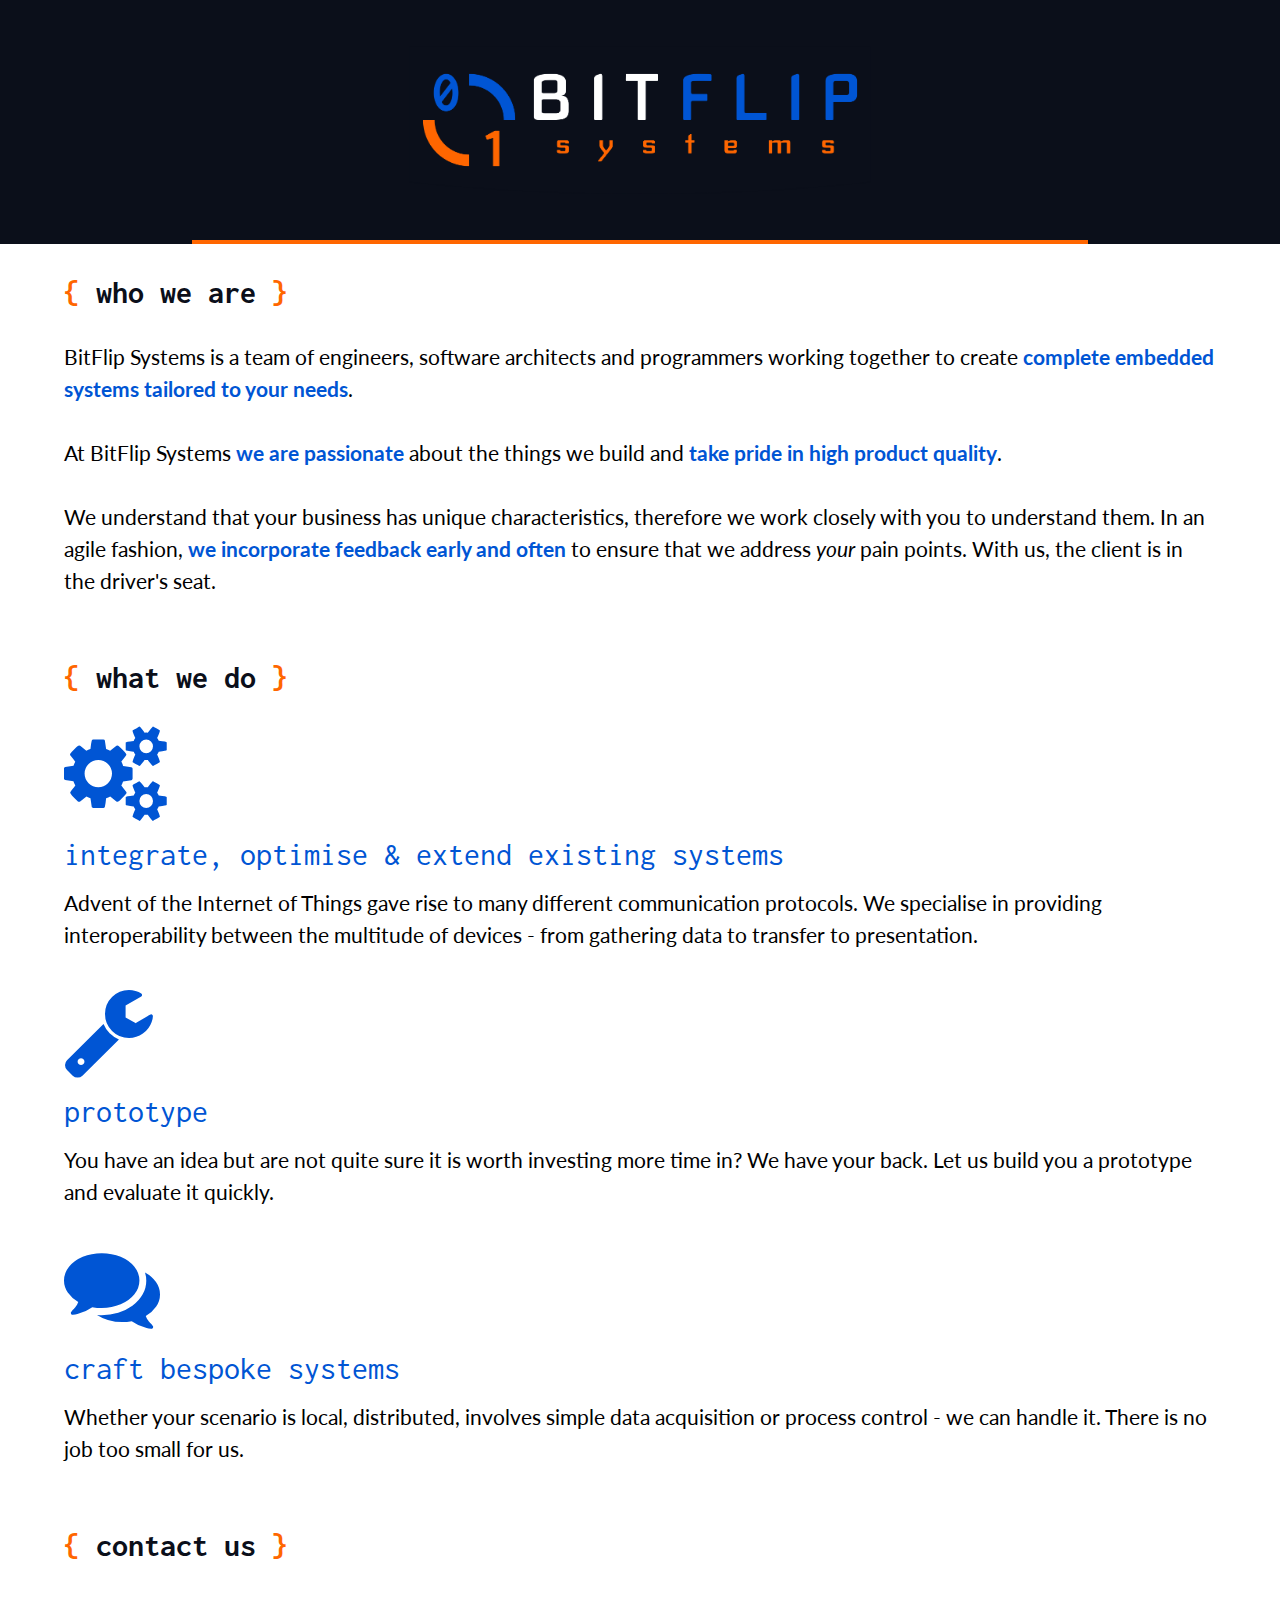
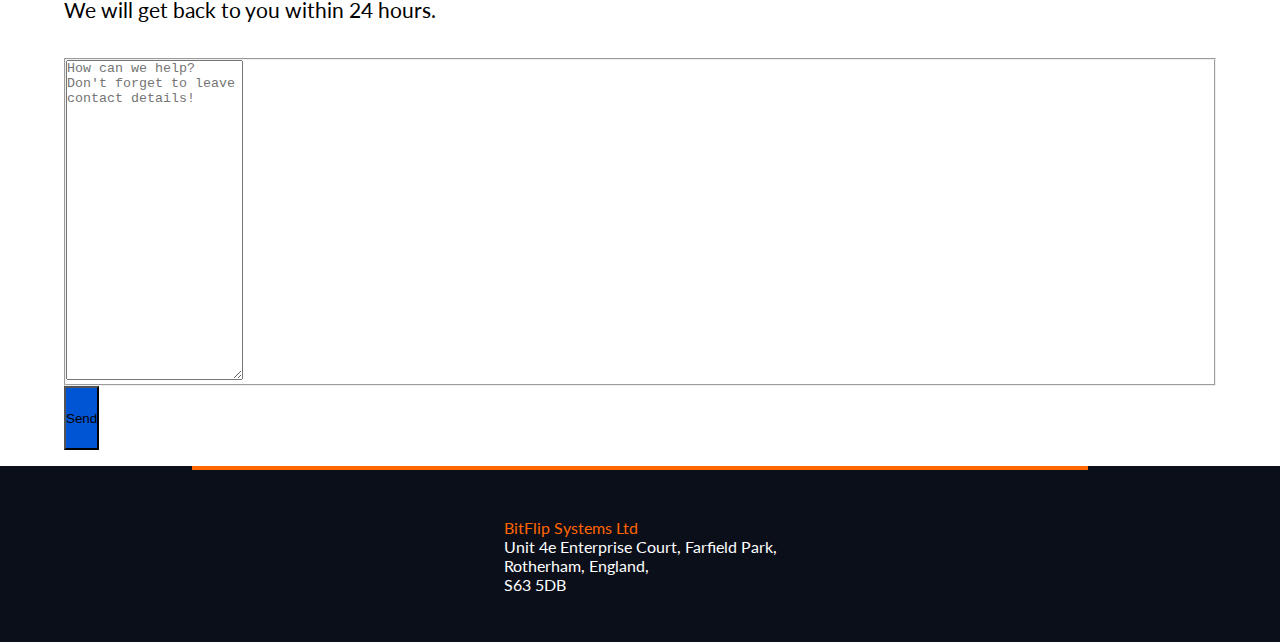
==== index.html @ fef685cf "v0.1" ====
<!DOCTYPE html>
<html lang="en">
<head>
	<meta name="generator" content="Hugo 0.16" />

	
	<meta charset="utf-8">
	<title>BitFlip Systems Ltd | embedded systems & prototypes</title>
	<meta name="description" content="BitFlip Systems Ltd Homepage">
	<meta name="author" content="BitFlip Systems Ltd">
	<meta name="viewport" content="width=device-width, initial-scale=1">

	<link href="https://fonts.googleapis.com/css?family=Inconsolata|Lato" rel="stylesheet">

	<link rel="stylesheet" href="http://yui.yahooapis.com/pure/0.6.0/pure-min.css" />
	
	
	<link rel="stylesheet" href="http://yui.yahooapis.com/pure/0.6.0/grids-responsive-min.css">
	
	<link rel="stylesheet" href="css/app.css">

	<link rel="icon" type="image/png" href="images/favicon.png">

	<link href="http://maxcdn.bootstrapcdn.com/font-awesome/4.1.0/css/font-awesome.min.css" rel="stylesheet">

</head>
<body>
	<div class="pure-g">
		<div class="pure-u-1 header">
			<img class="pure-img" src='images/logo-blackbg.png'>
			</img>
			<div class="halfborder"></div>
		</div>
	</div>
	<div class="pure-g">
		<div class="pure-u-1 pure-u-lg-1-3 column">
			<h1>who we are</h1>

			<p>BitFlip Systems is a team of engineers, software
			architects and programmers working together to create
			<strong>complete embedded systems tailored to your
			needs</strong>.</p>

			<p>At BitFlip Systems <strong>we are passionate</strong>
			about the things we build and <strong>take pride in
			high product quality</strong>.</p>

			<p>We understand that your business has unique
			characteristics, therefore we work closely with you to
			understand them. In an agile fashion, <strong>we
			incorporate feedback early and often</strong> to ensure
			that we address <i>your</i> pain points. With us, the
			client is in the driver's seat.</p>
		</div>
		<div class="pure-u-1 pure-u-lg-1-3 column">
			<h1>what we do</h1>
			<div class="wedo">
				<div class="wedo-header">
					<i class="fa fa-cogs"></i>
					<span class="category">
						integrate, optimise & extend existing
						systems
					</span>
				</div>
				<p>Advent of the Internet of Things gave rise
				to many different communication protocols. We
				specialise in providing interoperability
				between the multitude of devices - from
				gathering data to transfer to presentation.</p>
			</div>
			<div class="wedo">
				<div class="wedo-header">
					<i class="fa fa-wrench"></i>
					<span class="category">
						prototype
					</span>
				</div>
				<p>You have an idea but are not quite sure it
				is worth investing more time in? We have your
				back. Let us build you a prototype and evaluate
				it quickly.</p>
			</div>
			<div class="wedo">
				<div class="wedo-header">
					<i class="fa fa-comments"></i>
					<span class="category">
						craft bespoke systems
					</span>
				</div>
				<p>Whether your scenario is local, distributed,
				involves simple data acquisition or process
				control - we can handle it. There is no job too
				small for us.</p>
			</div>
		</div>
		<div class="pure-u-1 pure-u-lg-1-3 column">
			<h1>contact us</h1>
			<p>
			We will get back to you within 24 hours.
			</p>
			<form class="pure-form" action="https://briskforms.com/go/96d8591184a90cf10eed2f0af8a7db60" method="post">
				<fieldset class="pure-group">
					<textarea class="pure-input-1" placeholder="How can we help? Don't forget to leave contact details!" id="commentField"></textarea>
				</fieldset>
				<input class="pure-input-1 pure-button pure-button-primary" value="Send" type="submit">
			</form>
		</div>
	</div>
	<footer>
		<div class="pure-g">
			<div class="pure-u-1 halfborder"></div>
		</div>
		<div class="pure-g">
			<div class="pure-u-1">
				<div class="footer-contents">
					<span class="company-name">
						BitFlip Systems Ltd
					</span><br/>
					Unit 4e Enterprise Court, Farfield Park,<br/>
					Rotherham, England,<br/>
					S63 5DB
				</div>
			</div>
		</div>
	</footer>
</body>
</html>
---- css/app.css ----
*, *::after, *::before {
	-webkit-box-sizing: border-box;
	-moz-box-sizing: border-box;
	box-sizing: border-box;
	margin: 0;
	padding: 0;
}

body {
	background-color: #0b0f1a;
}

a {
	font-family: "Lato", sans-serif;
	color: #0055d4;
	font-size: 1.3rem;
}

.pure-g {
	overflow: hidden;
}

.column {
	padding-top: 2rem;
	padding-right: 5%;
	padding-left: 5%;
	background-color: #fff;
	padding-bottom: 10000rem;
	margin-bottom: -10000rem;
}

.column > h1 {
	color: #0b0f1a;
	font-family: "Inconsolata";
	margin-bottom: 2rem;
	min-width: 15rem;
}

.column > h1::after {
	color: #ff6600;
	content: ' }';
}

.column > h1::before {
	color: #ff6600;
	content: '{ ';
}

.column p {
	line-height: 2rem;
	font-family: "Lato", sans-serif;
	font-size: 1.3rem;
	margin-bottom: 2rem;
}

.column strong {
	color: #0055d4;
}

.wedo {
	display: block;
	margin-bottom: 2rem;
}

.wedo-header {
	margin-bottom: 1rem;
}

.wedo .fa {
	color: #0055d4;
	font-size: 6rem;
	display: block;
	height: 100%;
	margin-bottom: 1rem;
}

.wedo .category {
	color: #0055d4;
	height: 100%;
	display: block;
	font-size: 2rem;
	font-family: "Inconsolata", monospace;
}

.header {
	width: 100%;
	background-color: #0b0f1a;
	font-size: 0;
	text-align: center;
	min-height: 15rem;
}

.header::before {
	content: ' ';
	display: inline-block;
	vertical-align: middle;
	height: 100%;
	min-height: 15rem;
}

.header img {
	vertical-align: middle;
	width: auto;
	height: auto;
	display: inline-block;
	margin: auto;
	max-height: 15rem;
}

.halfborder {
	display: block;
	width: 70%;
	margin-left: 15%;
	border-bottom: 0.3rem solid #ff6600;
}

form {
	margin-bottom: 1rem;
}

.pure-form textarea {
	height: 20rem;
}

.pure-button {
	background-color: #0055d4;
	height: 4rem;
}

footer {
	text-align: center;
	color: #fff;
	background-color: #0b0f1a;
}

.footer-contents {
	text-align: left;
	font-family: "Lato", sans-serif;
	display: inline-block;
	padding: 3rem 1rem;
}

footer span.company-name {
	color: #f60;
}
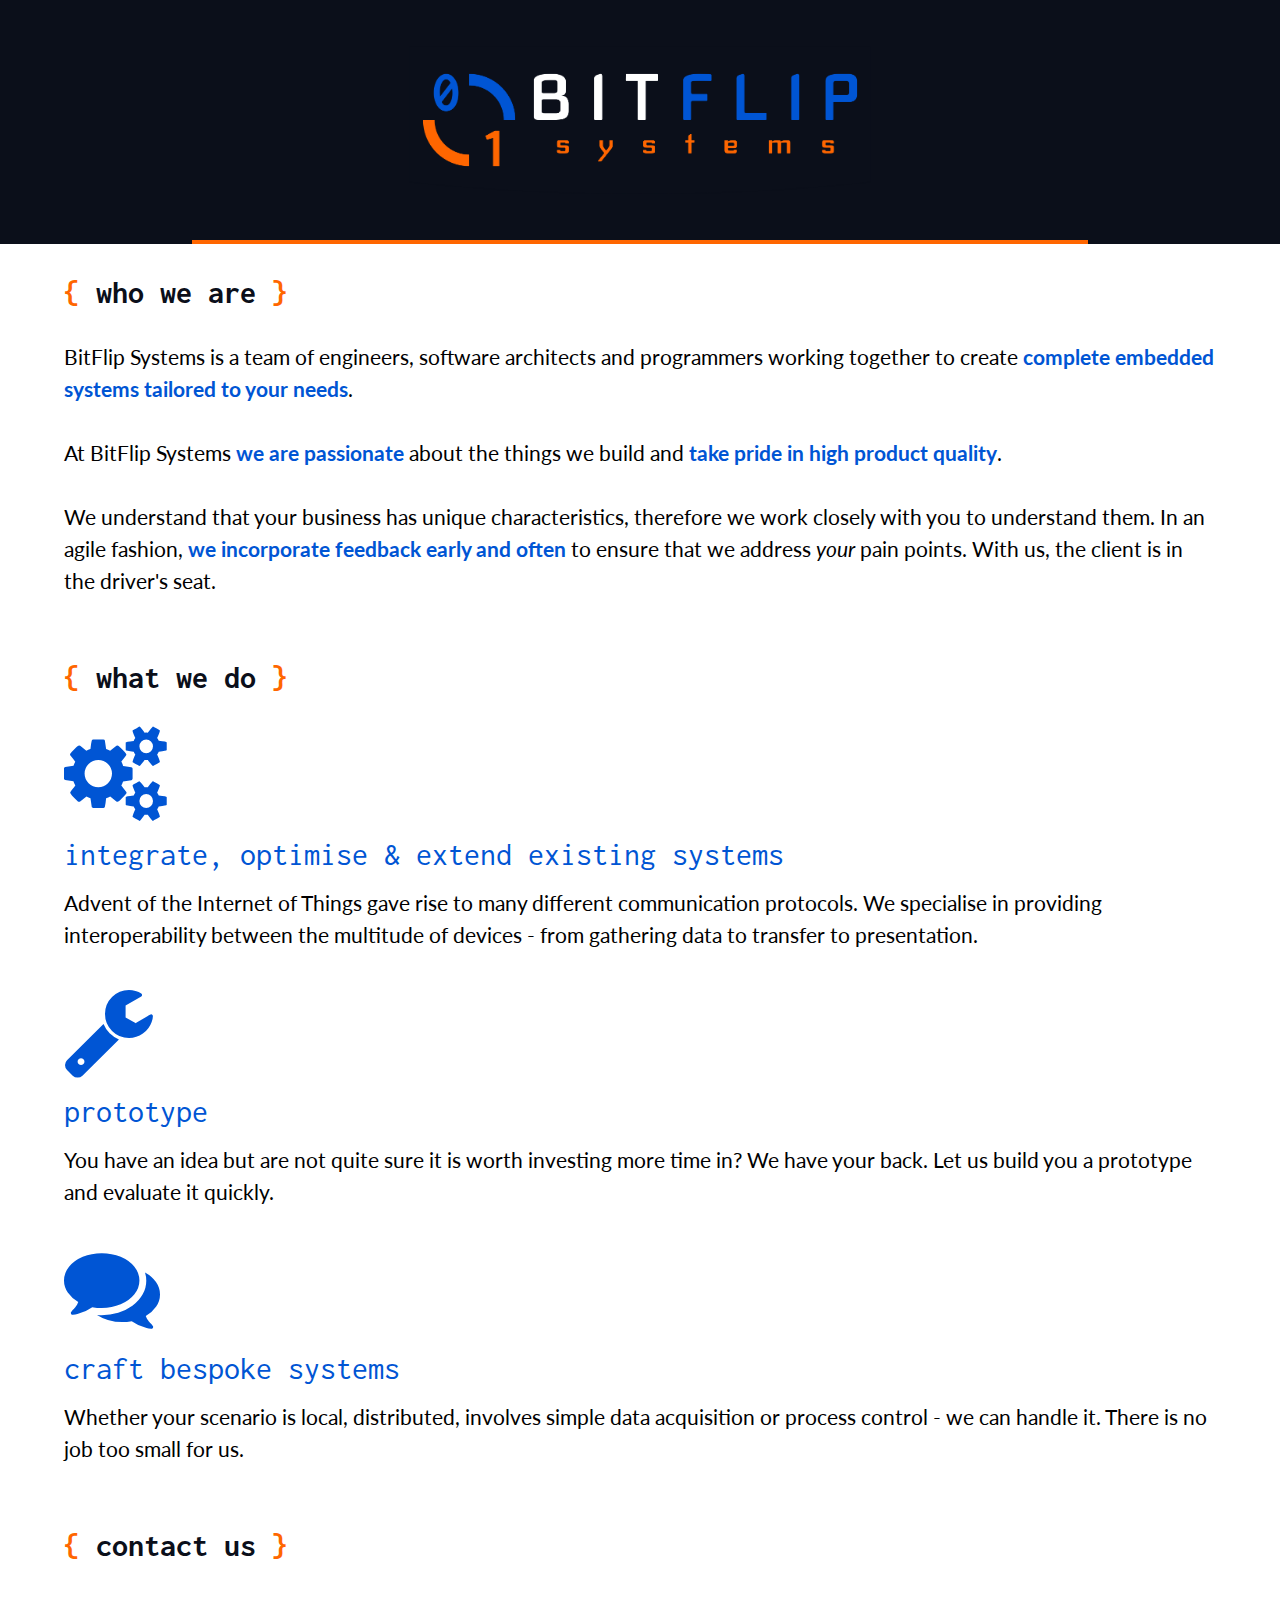
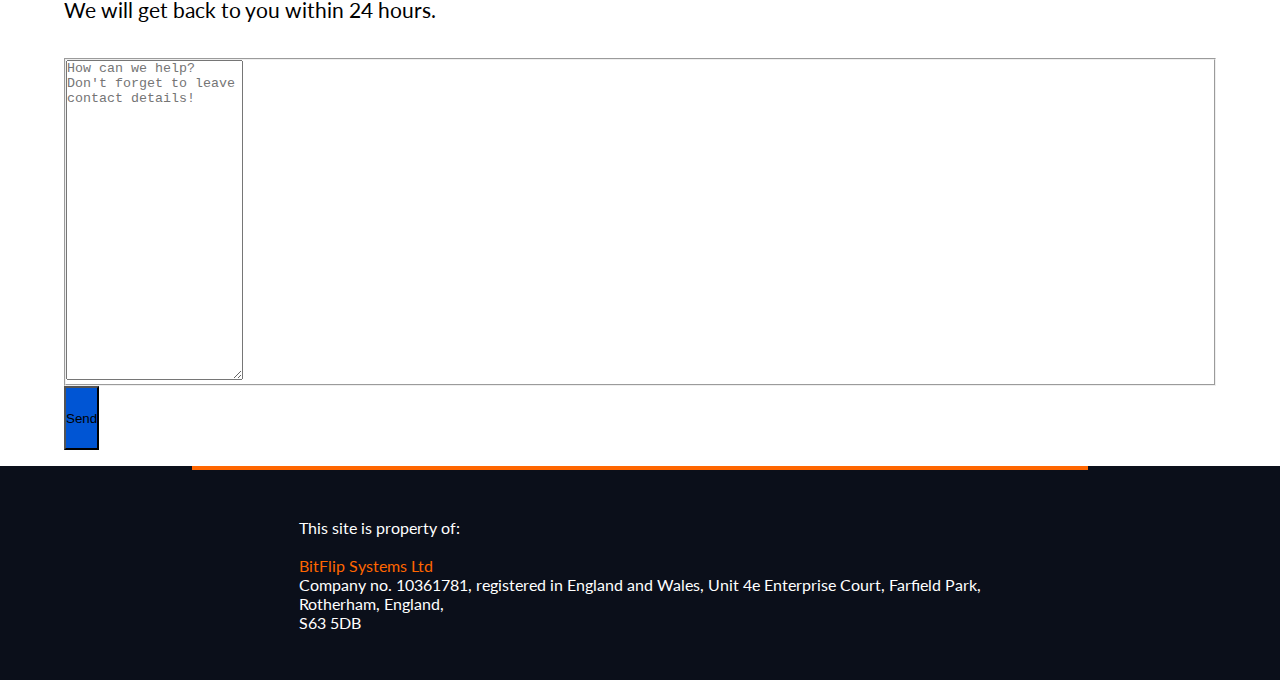
==== commit 0d858872: "v0.1.2" ====
--- a/index.html
+++ b/index.html
@@ -100,7 +100,7 @@
 			</p>
 			<form class="pure-form" action="https://briskforms.com/go/96d8591184a90cf10eed2f0af8a7db60" method="post">
 				<fieldset class="pure-group">
-					<textarea class="pure-input-1" placeholder="How can we help? Don't forget to leave contact details!" id="commentField"></textarea>
+					<textarea class="pure-input-1" name="client-message" placeholder="How can we help? Don't forget to leave contact details!" id="commentField"></textarea>
 				</fieldset>
 				<input class="pure-input-1 pure-button pure-button-primary" value="Send" type="submit">
 			</form>
@@ -113,9 +113,12 @@
 		<div class="pure-g">
 			<div class="pure-u-1">
 				<div class="footer-contents">
+					<span>This site is property of:</span>
+					<br/><br/>
 					<span class="company-name">
 						BitFlip Systems Ltd
 					</span><br/>
+					Company no. 10361781, registered in England and Wales,
 					Unit 4e Enterprise Court, Farfield Park,<br/>
 					Rotherham, England,<br/>
 					S63 5DB
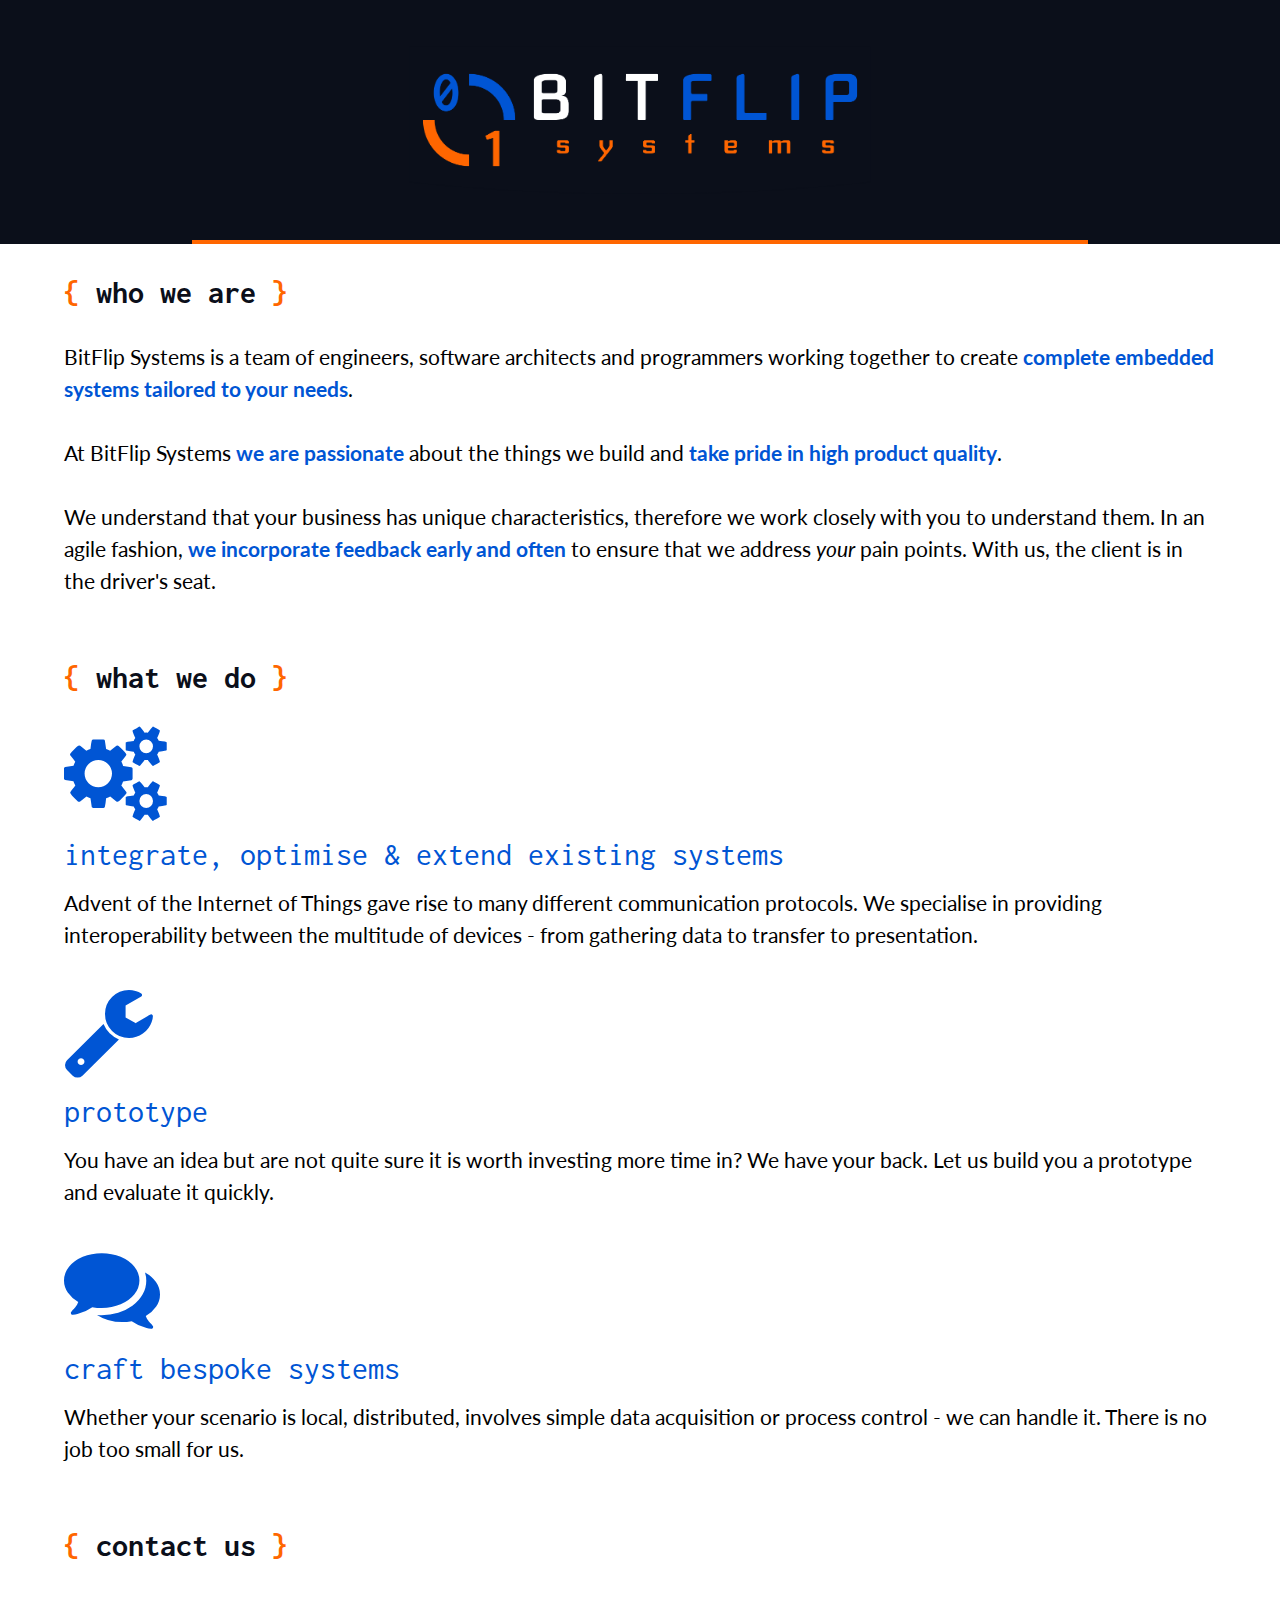
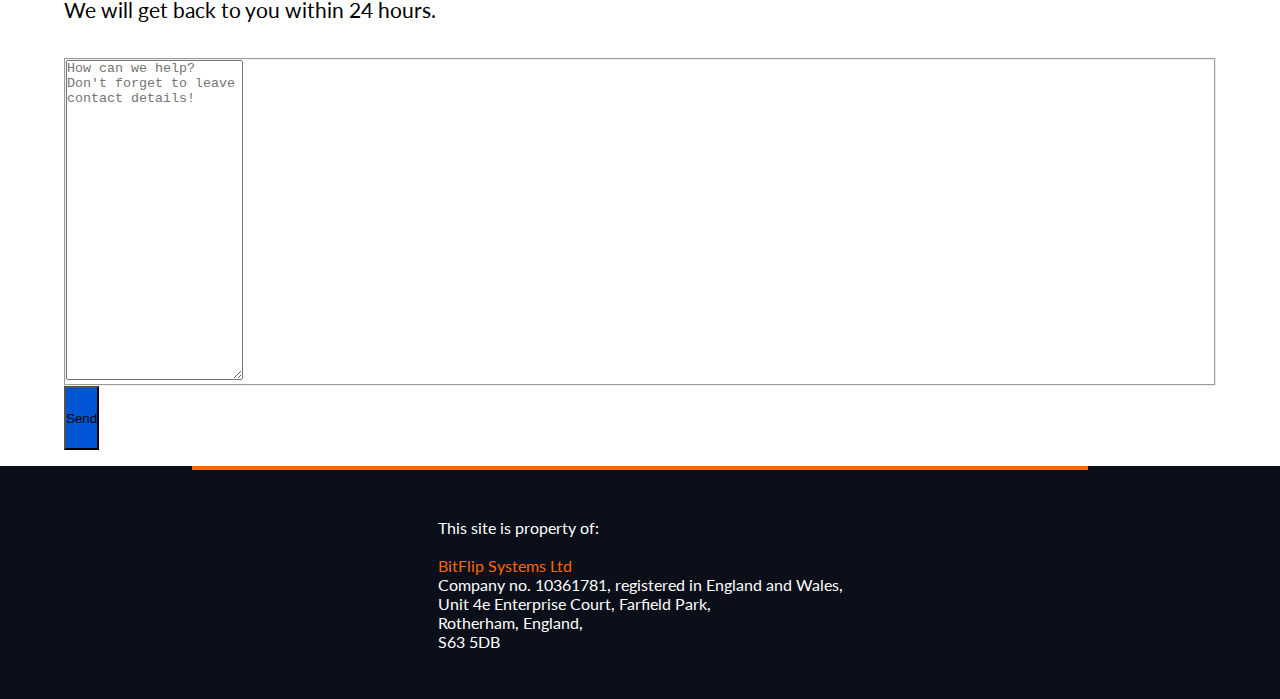
==== commit 9a90d1c0: "v0.1.3" ====
--- a/index.html
+++ b/index.html
@@ -118,7 +118,7 @@
 					<span class="company-name">
 						BitFlip Systems Ltd
 					</span><br/>
-					Company no. 10361781, registered in England and Wales,
+					Company no. 10361781, registered in England and Wales,<br/>
 					Unit 4e Enterprise Court, Farfield Park,<br/>
 					Rotherham, England,<br/>
 					S63 5DB
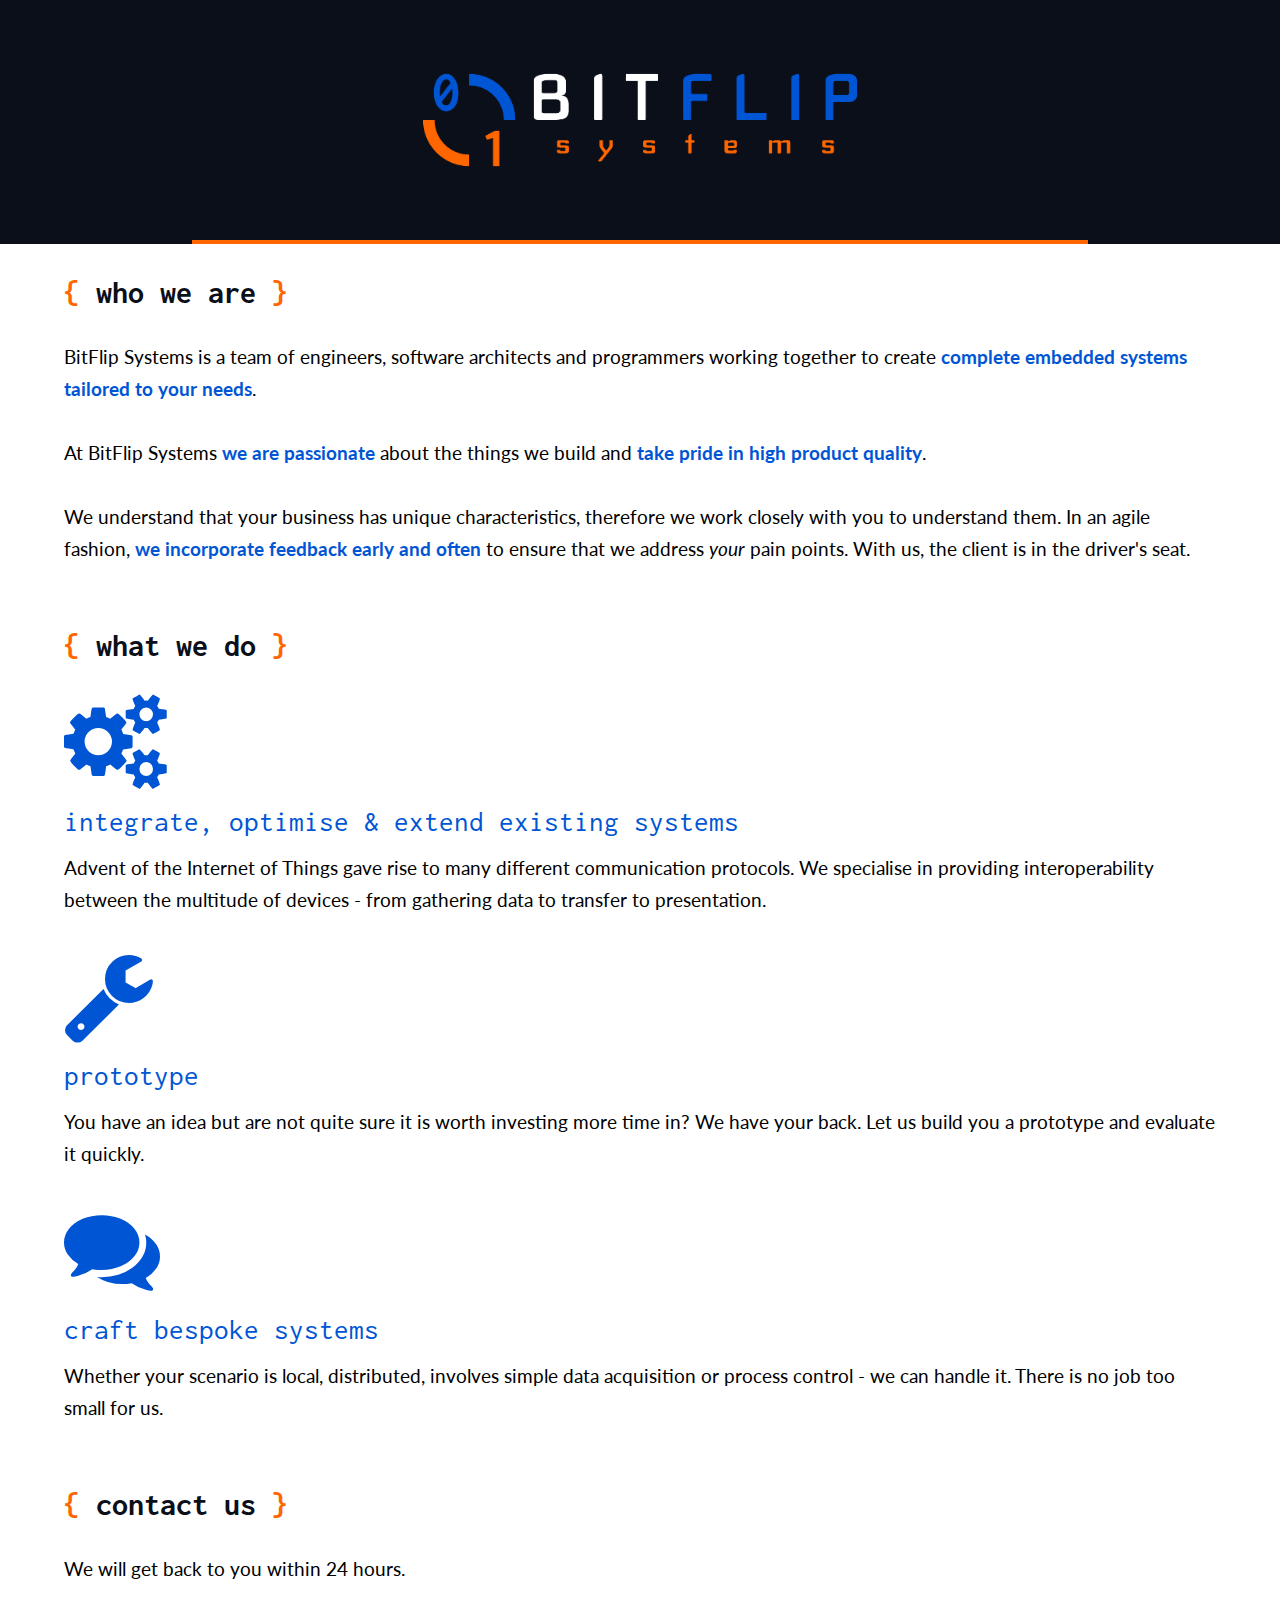
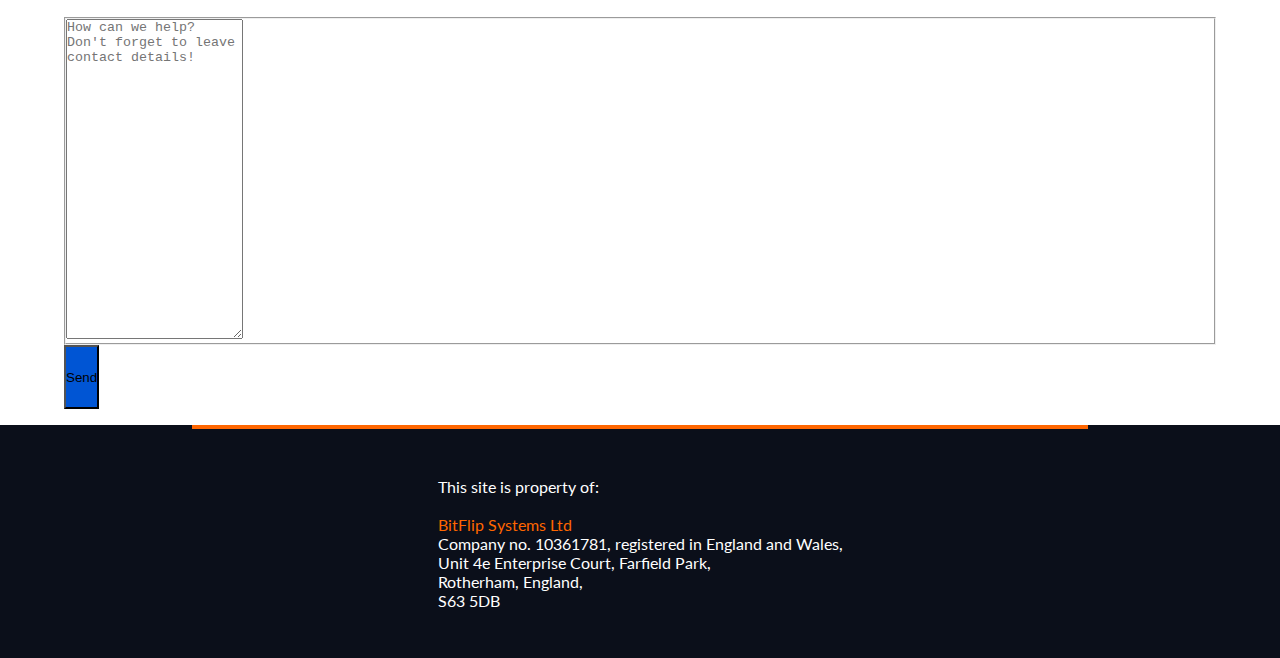
==== commit 4d46616f: "v0.1.4" ====
--- a/index.html
+++ b/index.html
@@ -25,13 +25,18 @@
 
 </head>
 <body>
-	<div class="pure-g">
-		<div class="pure-u-1 header">
-			<img class="pure-img" src='images/logo-blackbg.png'>
-			</img>
-			<div class="halfborder"></div>
+	<header>
+		<div class="pure-g">
+			<div class="pure-u-1 header">
+				<img class="pure-img" src='images/logo-blackbg.png'>
+				</img>
+			</div>
 		</div>
-	</div>
+		<div class="pure-g">
+			<div class="pure-u-1 halfborder"></div>
+		</div>
+	</header>
+	<section id="main-content">
 	<div class="pure-g">
 		<div class="pure-u-1 pure-u-lg-1-3 column">
 			<h1>who we are</h1>
@@ -106,6 +111,7 @@
 			</form>
 		</div>
 	</div>
+	</section>
 	<footer>
 		<div class="pure-g">
 			<div class="pure-u-1 halfborder"></div>
@@ -126,5 +132,8 @@
 			</div>
 		</div>
 	</footer>
+	<script src="//static.getclicky.com/js" type="text/javascript"></script>
+	<script type="text/javascript">try{ clicky.init(100991917); }catch(e){}</script>
+	<noscript><p><img alt="Clicky" width="1" height="1" src="//in.getclicky.com/100991917ns.gif" /></p></noscript></noscript>
 </body>
 </html>
--- a/css/app.css
+++ b/css/app.css
@@ -49,7 +49,7 @@
 .column p {
 	line-height: 2rem;
 	font-family: "Lato", sans-serif;
-	font-size: 1.3rem;
+	font-size: 1.2rem;
 	margin-bottom: 2rem;
 }
 
@@ -78,7 +78,7 @@
 	color: #0055d4;
 	height: 100%;
 	display: block;
-	font-size: 2rem;
+	font-size: 1.8rem;
 	font-family: "Inconsolata", monospace;
 }
 
